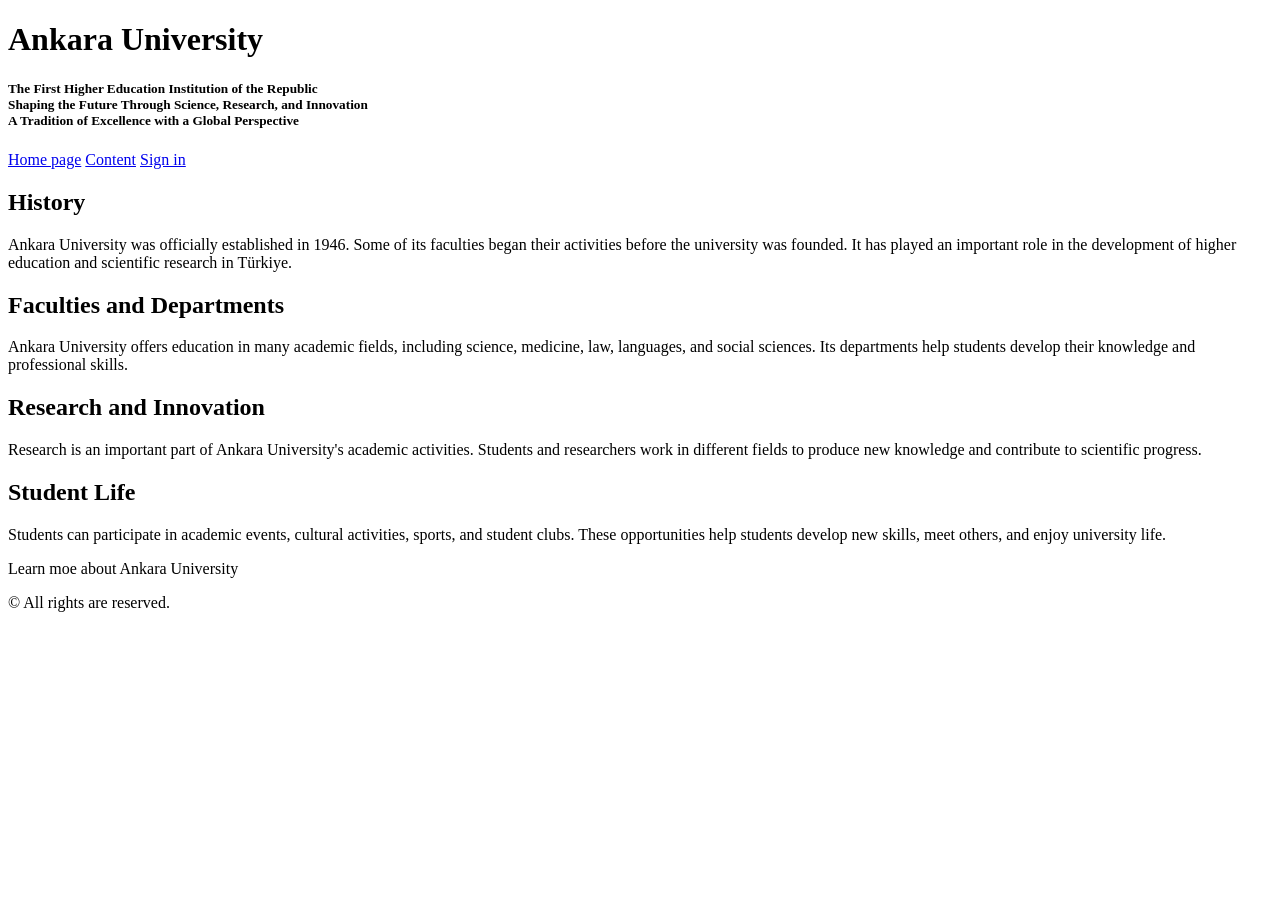
==== index.html @ d5ae66cf "Rename lesson04.html to index.html" ====
<!DOCTYPE html>
<html lang="en" dir="ltr">
    <head>
        <title> Transition mode</title>
        <meta charset="UTF-8">
        <link rel="stylesheet" href="styles/lesson04.css">
    </head>
    <body>
        <header>
            <div class="groupHeader">
            <h1> Ankara University </h1>
                <h5> The First Higher Education Institution of the Republic
                <br>Shaping the Future Through Science, Research, and Innovation 
                <br>A Tradition of Excellence with a Global Perspective
                </h5>
            </div>

            <nav>
            <a href="#"> Home page</a>
            <a href="#"> Content</a>
            <a href="#"> Sign in</a>
            </nav>

        </header>
        
      <main>
        <div class="content">

            <div class="content-item">
                <h2>History</h2>
                <p>
                    Ankara University was officially established in 1946.
                    Some of its faculties began their activities before
                    the university was founded. It has played an important
                    role in the development of higher education and
                    scientific research in Türkiye.
                </p>
            </div>

            <div class="content-item">
                <h2>Faculties and Departments</h2>
                <p>
                    Ankara University offers education in many academic
                    fields, including science, medicine, law, languages,
                    and social sciences. Its departments help students
                    develop their knowledge and professional skills.
                </p>
            </div>

            <div class="content-item">
                <h2>Research and Innovation</h2>
                <p>
                    Research is an important part of Ankara University's
                    academic activities. Students and researchers work
                    in different fields to produce new knowledge and
                    contribute to scientific progress.
                </p>
            </div>

            <div class="content-item">
                <h2>Student Life</h2>
                <p>
                    Students can participate in academic events,
                    cultural activities, sports, and student clubs.
                    These opportunities help students develop new skills,
                    meet others, and enjoy university life.
                </p>
            </div>

        </div>
    </main>

        <footer>
            <p>Learn moe about Ankara University</p> 
            <p> &copy; All rights are reserved.</p>

        </footer>

    </body>
</html>
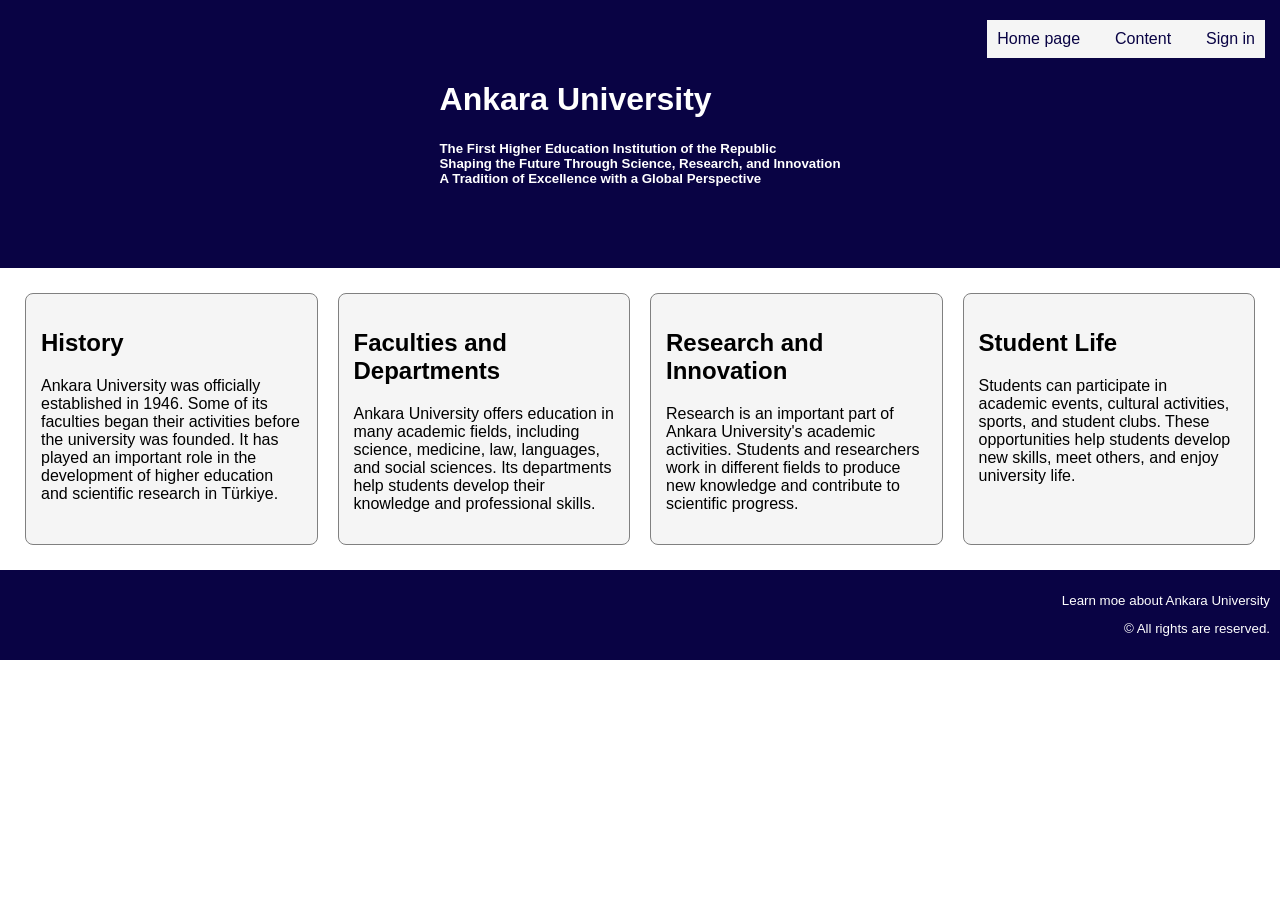
==== commit 9fd0aba8: "Update index.html" ====
--- a/index.html
+++ b/index.html
@@ -1,6 +1,7 @@
 <!DOCTYPE html>
 <html lang="en" dir="ltr">
     <head>
+        <meta name="viewport" content="width=device-width, initial-scale=1.0">
         <title> Transition mode</title>
         <meta charset="UTF-8">
         <link rel="stylesheet" href="styles/lesson04.css">
--- a/styles/lesson04.css
+++ b/styles/lesson04.css
@@ -0,0 +1,86 @@
+
+body {
+    margin: 0;
+    font-family: Arial, sans-serif;
+}
+
+header {
+    padding: 60px;
+    background-color: rgb(9, 3, 68);
+    text-align: center;
+    color: white;
+}
+
+.groupHeader {
+    width: fit-content;
+    margin: 0 auto;
+    text-align: left;
+    animation: appear 2s;
+}
+
+nav {
+    display: flex;
+    align-items: center;
+    background-color: whitesmoke;
+    gap: 15px;
+    position: absolute;
+    top: 20px;
+    right: 15px;
+}
+
+nav a {
+    padding: 10px;
+    color: rgb(9, 3, 68);
+    text-decoration: none;
+}
+
+
+.content {
+    display: flex;
+    gap: 20px;
+    flex-wrap: wrap;
+    padding: 25px;
+    animation: appear01 2s;
+}
+
+
+.content-item {
+    flex: 1;
+    min-width: 200px;
+    padding: 15px;
+    background-color: whitesmoke;
+    border: 1px solid gray;
+    border-radius: 8px;
+}
+
+@keyframes appear {
+    from {
+        opacity: 0;
+        transform: translateY(30px);
+    }
+
+    to {
+        opacity: 1;
+        transform: translateY(0);
+    }
+}
+
+@keyframes appear01 {
+    from {
+        opacity: 0;
+        transform: translateX(30px);
+    }
+
+    to {
+        opacity: 1;
+        transform: translateX(0);
+    }
+}
+
+footer {
+    background-color: rgb(9, 3, 68);
+    color: white;
+    text-align: right;
+    padding: 10px;
+    font-size: smaller;
+}
